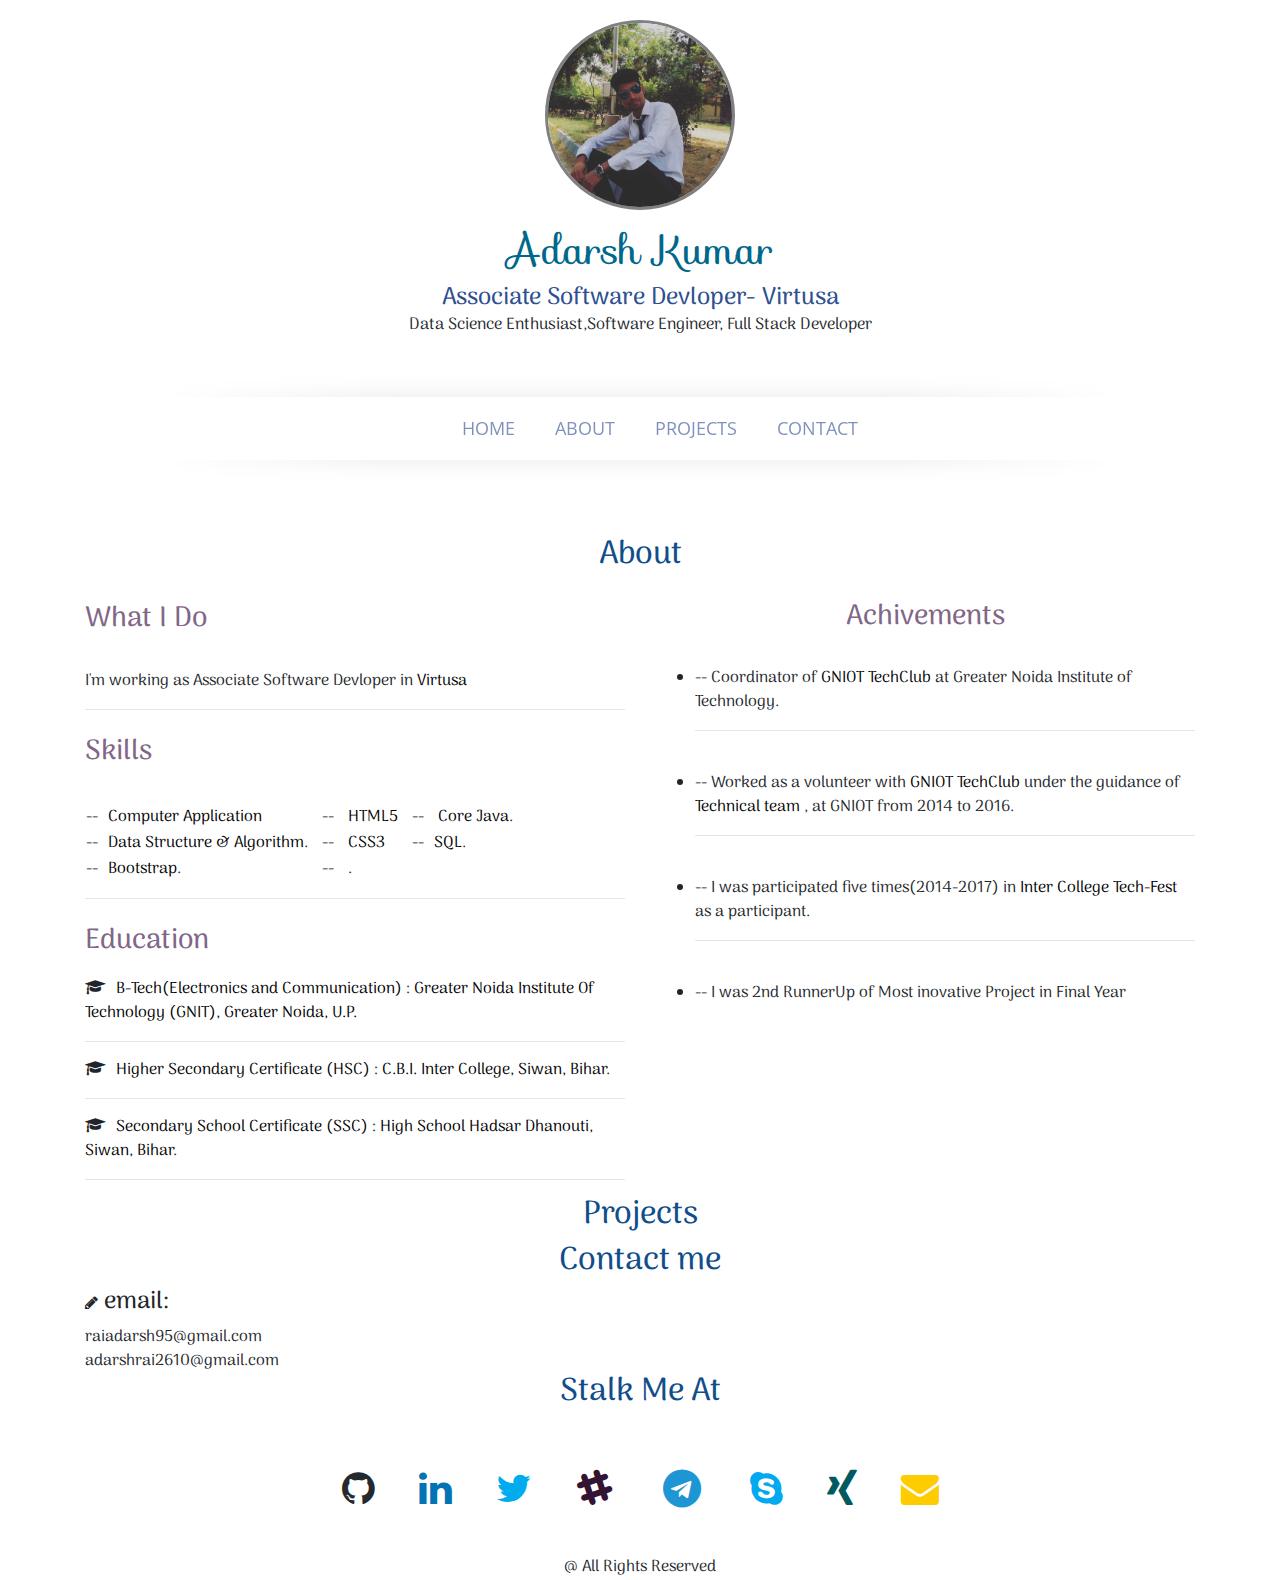
==== index.html @ 40986cfb "first commit" ====
<!doctype html>
<html>
<head>
<meta charset="utf-8">
<meta name="viewport" content="width=device-width, maximum-scale=1">
<meta name="author" content="I'm Associate Software Engineer- Virtusa">
<meta name="description" content="Associate ">
<title>Adarsh Kumar</title>
<link rel="shortcut icon" type="image/x-icon" href="img/favicon.ico">
<link href='https://fonts.googleapis.com/css?family=Sofia' rel='stylesheet'>
<link rel="stylesheet" href="https://stackpath.bootstrapcdn.com/font-awesome/4.7.0/css/font-awesome.min.css">
<link rel="stylesheet" href="https://stackpath.bootstrapcdn.com/bootstrap/4.3.1/css/bootstrap.min.css">
<link href='http://fonts.googleapis.com/css?family=Montserrat:400,700' rel='stylesheet' type='text/css'>
<link href='https://fonts.googleapis.com/css?family=Arima Madurai' rel='stylesheet'>
<link href="css/bootstrap.css" rel="stylesheet" type="text/css">
<link href="index.css" rel="stylesheet" type="text/css">
<link href="css/font-awesome.css" rel="stylesheet" type="text/css">
<link href="css/responsive.css" rel="stylesheet" type="text/css">
<link href="css/animate.css" rel="stylesheet" type="text/css">
<link href="https://fonts.googleapis.com/css?family=Mukta" rel="stylesheet">
<script type="text/javascript" src="js/jquery.1.8.3.min.js"></script>
<script type="text/javascript" src="js/bootstrap.js"></script>
<script type="text/javascript" src="js/jquery-scrolltofixed.js"></script>
<script type="text/javascript" src="js/jquery.easing.1.3.js"></script>
<script type="text/javascript" src="js/jquery.isotope.js"></script>
<script type="text/javascript" src="js/wow.js"></script>
<script type="text/javascript" src="js/classie.js"></script>
<style type="text/css">
	body{
		font-family: Arima Madurai;
	}
</style>
</head>
<body>
<div style="overflow:hidden;">
<header class="header" id="header" ><!--header-start-->
<center>
	<div class="container">
    	<figure class="logo animated fadeInDown delay-07s">
        	<a href="#">
        		<img src="adsh2.jpg" alt="Adarsh Kumar"  style=" height:190px; width:190px; border-radius: 100px; border:solid gray 3px; margin-top:20px;"  />
			</a>	
        </figure>	
        <h1 class="animated fadeInDown delay-07s" style="color: #00688B; font-family: Sofia;">Adarsh Kumar</h1>
        <span class="we-create animated fadeInUp delay-1s h4" style="color:#2E5090; padding: 0; font-family: Arima Madurai;"><font style="font-family:Arial"></font>Associate Software Devloper- Virtusa</br></span>
       <span class="we-create animated fadeInUp delay-1s" style="color:#00000; padding: 0; font-family: Arima Madurai; font-size:16.4px;">
       		Data Science Enthusiast,Software Engineer, Full Stack Developer
   		</span>
       </center>
    </div>
</header><!--header-end-->
</div>

<!--main-nav-start-->
<nav>
  <ul>
    <li>
      <a href="#Home">Home</a>
    </li>
    <li>
      <a href="#About">About</a>
    </li>
    <li>
      <a href="#Projects">Projects</a>
    </li>
    <li>
      <a href="#contact">Contact</a>
    </li>
  </ul>
</nav>
<!--main_nav_end-->
<section class="main-section" id="About">
	<section class="business-talking">
		<div class="container">
		<center>
	        <h2 style="color: #104E8B;">About</h2>
			</center>
	    </div>
	</section>
	<div class="container">
        <div class="row">
    		<div class="col-lg-6 col-sm-6 wow fadeInUp delay-05s ">
		        <div class="w3-card-4" style="padding-top: 10px;">
					<div class="w3-container" style="padding-top: 10px;">
						<h3 style="text-transform:none; color:#816687;">What I Do </h3>
						<p class="fadeInUp delay-1s animated" style="padding-top: 25px;">
				            I'm working as Associate Software Devloper in <font style="color: black;">Virtusa </font>
							<hr>
				        </p>
				    
				        <h3 style="text-transform:none; color:#816687; padding-top: 10px;">Skills </h3>
						<p class="fadeInUp delay-1s animated" style="padding-top: 10px;">
						<table>
							<tr>
								<td>
									-- &ensp;<font style="color: black;">Computer Application</font>
								</td>
								<td>
									&emsp; -- &ensp; <font style="color: black;"> HTML5 </font> 
								</td>
								<td>
									&emsp; -- &ensp;<font style="color: black;"> Core Java</font>.
								</td>
							</tr>
							<tr>
								<td>
									-- &ensp;<font style="color: black;">Data Structure & Algorithm</font>.
								</td>
								<td>
									&emsp; -- &ensp;<font style="color: black;"> CSS3</font>
								</td>
								<td>
									&emsp; -- &ensp;<font style="color: black;">SQL</font>.
								</td>
							</tr>
							<tr>
								<td>
									-- &ensp;<font style="color: black;">Bootstrap</font>.
								</td>
			
								<td>
									&emsp; -- &ensp; <font style="color: black;"></font>.
								</td>
							</tr>
						</table>
						<hr>
				        </p>
				    
				        <h3 style="text-transform:none; color:#816687; padding-top: 10px;">Education </h3>
						<p class="fadeInUp delay-1s animated" style="padding-top: 10px;">
				            <i class="fa fa-graduation-cap" aria-hidden="true"></i>  &ensp;<font style="color: black;">B-Tech(Electronics and Communication)</font> : <font style="color: black;">Greater Noida Institute Of Technology (GNIT), Greater Noida, U.P.</font>
				            <hr>
				             <i class="fa fa-graduation-cap" aria-hidden="true"></i> &ensp;<font style="color: black;">Higher Secondary Certificate (HSC)</font> : <font style="color: black;">C.B.I. Inter College, Siwan, Bihar</font>.
				            <hr>
				            <i class="fa fa-graduation-cap" aria-hidden="true"></i> &ensp;<font style="color: black;">Secondary School Certificate (SSC)</font> : <font style="color: black;">High School Hadsar Dhanouti, Siwan, Bihar</font>.
				            <hr>
				        </p>
					</div>
					<footer class="w3-container w3-blue">
						<h5></h5>
					</footer>
				</div>
			</div>
			<div class="col-lg-6 col-sm-6 wow fadeInUp delay-05s">
		        <div class="w3-card-4" style="padding-top: 8px;">
		        	<header class="w3-container w3-blue text-center" style="padding-top: 10px;">
					  <h3 style="text-transform:none; color:#816687;">Achivements</h3>
					</header>
					<div class="w3container">
						<ul class="social-link fadeInUp delay-1s animated">
						<br>
				            <li >-- Coordinator of <font style="color: black;">GNIOT TechClub</font> at Greater Noida Institute of Technology.<hr></li>
     <br>
				            <li > -- Worked as a volunteer with <font style="color: black;">GNIOT TechClub</font> under the guidance of <font style="color: black;">Technical team </font>, at GNIOT from 2014 to 2016. <hr></li>
<br>
				            <li > -- I was participated five times(2014-2017) in <font style="color: black;">Inter College Tech-Fest</font> as a participant. <hr></li>
				            <br>
							<li > -- I was 2nd RunnerUp of Most inovative Project in Final Year</li>
				        </ul>
					</div>
					<footer class="w3-container w3-blue">
						<h5></h5>
					</footer>
				</div>
			</div>
		</div>
    </div>
</section><!--main-section team-end-->



<section class="main-section" id="Projects"><!--main-section-start-->
	<section class="business-talking">
		<div class="container">
		<center>
	        <h2 style="color: #104E8B;">Projects</h2>
			</center>
	    </div>
	</section>	
</section><!--main-section-end-->
<section class="main-section paddind" id="Exprences"><!--main-section-start-->
	

<section class="business-talking">
	<div class="container">
	<center>
        <h2 style="color: #104E8B;">Contact me</h2>
		</center>
    </div>
</section>
<div class="container">
	<section class="main-section contact" id="contact">
        <div class="row">
        	<div class="col-lg-6 col-sm-7 wow ">
                <h4><i class="fa fa-pencil"  style="font-size:15px;"></i>   email:</h4>
                	<span>raiadarsh95@gmail.com</span>
					<br>
                	<span>adarshrai2610@gmail.com</span>
             
                <!--
            	<div class="contact-info-box hours clearfix">
                	<h3><i class="fa-clock-o"></i>Hours:</h3>
                	<span><strong>Monday - Thursday:</strong> 10am - 6pm<br><strong>Friday:</strong> People work on Fridays now?<br><strong>Saturday - Sunday:</strong> Best not to ask.</span>
                </div>
                -->
            </div>
            
        </div>	
</section>
</div>
<section class="social-section" id="Social">
	<div class="container">
	<center>
        <h2 style="color: #104E8B;">Stalk Me At</h2>
		</center>
    </div>



 <div class="container-fluid " style="background-color: #fff; text-align: center; ">
      <br>
      <div style="text-align: center; ">
        <a href="https://github.com/raiadarsh95/Adarsh_gniot" target="_blank"><i class="fa fa-github " style="font-size:38px; color:#24292E; padding: 20px; "></i></a>
        <a href="#" target="_blank"><i class="fa fa-linkedin " style="font-size:38px; color: #0274B3; padding: 20px; "></i></a>
        <a href="https://twitter.com/home?lang=en" target="_blank"><i class="fa fa-twitter " style="font-size:38px; color:#00ACED; padding: 20px; "></i></a>
        <!-- <a href="https://www.quora.com/profile/Saurabh-Kumar-3928" target="_blank"><i class="fa fa-quora " style="font-size:38px; color:#B92B27; padding: 20px; "></i></a> -->
        <a href="https://app.slack.com/client/TDVFGD5MH/DTWGWLDCZ/user_profile/UU6LLMA6L" target="_blank"><i class="fa fa-slack " style="font-size:38px; color:#331433; padding: 22px; "></i></a>
        <a href="#" target="_blank"><i class="fa fa-telegram " style="font-size:38px; color:#1F96D4; padding: 25px; "></i></a>
        <a href="#" target="_blank"><i class="fa fa-skype " style="font-size:38px; color:#00A9F0; padding:20px; "></i></a>
        <a href="#" target="_blank"><i class="fa fa-xing "
            style="font-size:38px; color:#005A5F; padding: 20px; "></i></a>
        <a href="mailto: raiadarsh95gmail.com" target="_blank"><i class="fa fa-envelope " style="font-size:38px; color:#FFCC00; padding:20px; "></i></a>

      </div>
    </div>


</section>
<div class="container-fluid" style="text-align: center;">
      <p style="margin-top: 23px; margin-bottom: 23px; ">@ All Rights Reserved</p>
    </div>

<script type="text/javascript">
    $(document).ready(function(e) {
        $('#test').scrollToFixed();
        $('.res-nav_click').click(function(){
            $('.main-nav').slideToggle();
            return false    
            
        });
        
    });
</script>

  <script>
    wow = new WOW(
      {
        animateClass: 'animated',
        offset:       100
      }
    );
    wow.init();
 
  </script>


<script type="text/javascript">
	$(window).load(function(){
		
		$('.main-nav li a').bind('click',function(event){
			var $anchor = $(this);
			
			$('html, body').stop().animate({
				scrollTop: $($anchor.attr('href')).offset().top - 102
			}, 1500,'easeInOutExpo');
			/*
			if you don't want to use the easing effects:
			$('html, body').stop().animate({
				scrollTop: $($anchor.attr('href')).offset().top
			}, 1000);
			*/
			event.preventDefault();
		});
	})
</script>

<script type="text/javascript">

$(window).load(function(){
  
  
  var $container = $('.portfolioContainer'),
      $body = $('body'),
      colW = 375,
      columns = null;

  
  $container.isotope({
    // disable window resizing
    resizable: true,
    masonry: {
      columnWidth: colW
    }
  });
  
  $(window).smartresize(function(){
    // check if columns has changed
    var currentColumns = Math.floor( ( $body.width() -30 ) / colW );
    if ( currentColumns !== columns ) {
      // set new column count
      columns = currentColumns;
      // apply width to container manually, then trigger relayout
      $container.width( columns * colW )
        .isotope('reLayout');
    }
    
  }).smartresize(); // trigger resize to set container width
  $('.portfolioFilter a').click(function(){
        $('.portfolioFilter .current').removeClass('current');
        $(this).addClass('current');
 
        var selector = $(this).attr('data-filter');
        $container.isotope({
			
            filter: selector,
         });
         return false;
    });
  
});

</script>
</body>
</html>
---- index.css ----
@import url(https://fonts.googleapis.com/css?family=Open+Sans);

html {
  height:100%;
  background-image: linear-gradient(to right top);
}

nav {
  max-width: 960px;
  mask-image: linear-gradient(90deg, rgba(255, 255, 255, 0) 0%, #ffffff 25%, #ffffff 75%, rgba(255, 255, 255, 0) 100%);
  margin: 0 auto;
  padding: 60px 0;
}

nav ul {
  text-align: center;
  background: linear-gradient(90deg, rgba(255, 255, 255, 0) 0%, rgba(255, 255, 255, 0.2) 25%, rgba(255, 255, 255, 0.2) 75%, rgba(255, 255, 255, 0) 100%);
  box-shadow: 0 0 25px rgba(0, 0, 0, 0.1), inset 0 0 1px rgba(255, 255, 255, 0.6);
}

nav ul li {
  display: inline-block;
}

nav ul li a {
  padding: 18px;
  font-family: "Open Sans";
  text-transform:uppercase;
  color: rgba(0, 35, 122, 0.5);
  font-size: 18px;
  text-decoration: none;
  display: block;
}

nav ul li a:hover {
  box-shadow: 0 0 10px rgba(0, 0, 0, 0.1), inset 0 0 1px rgba(255, 255, 255, 0.6);
  background: rgba(255, 255, 255, 0.1);
  color: rgba(0, 35, 122, 0.7);
}
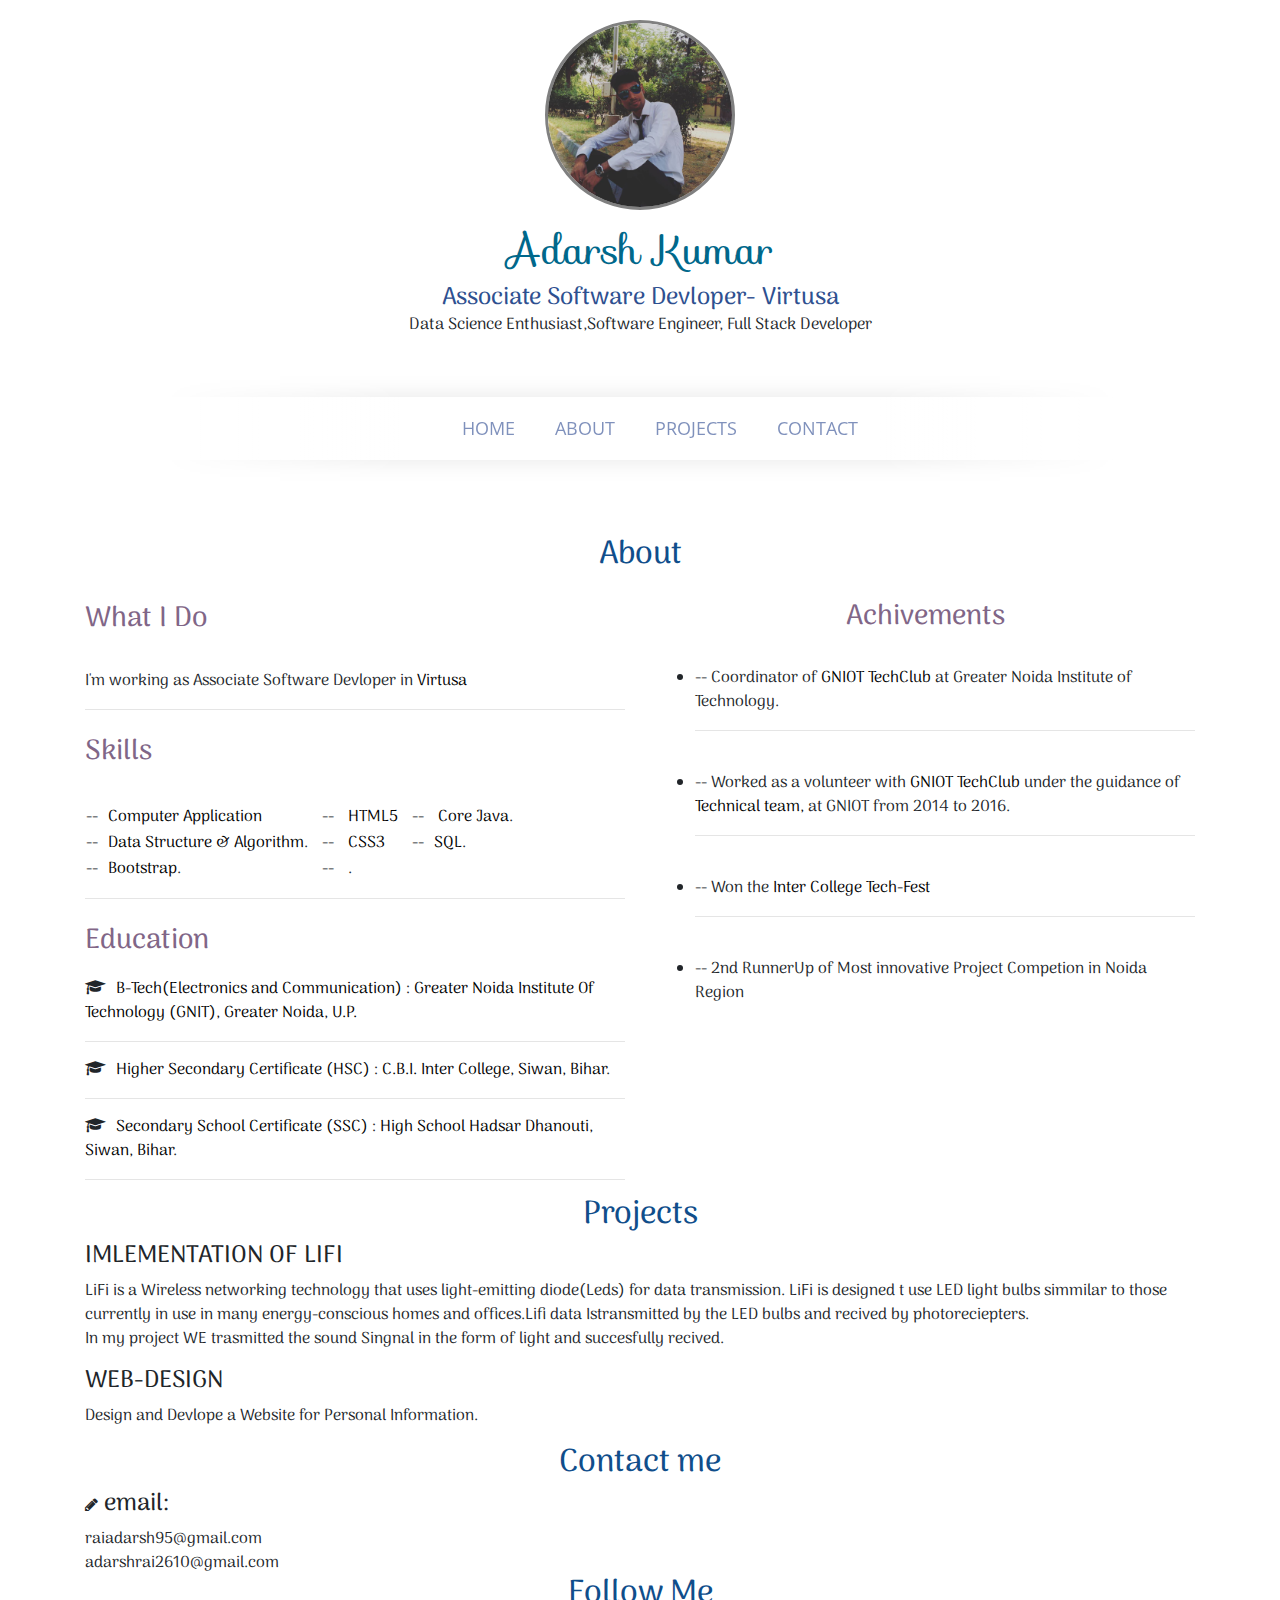
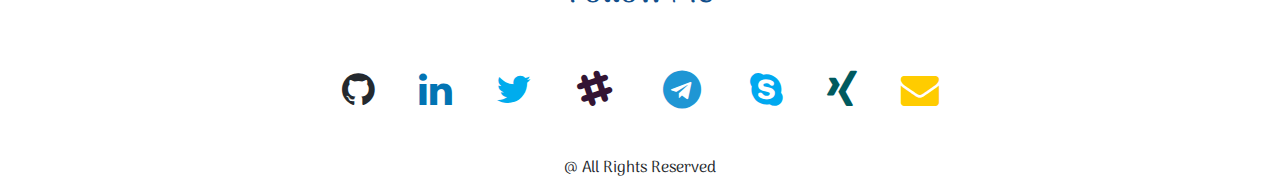
==== commit f4bdcc01: "Add files via upload" ====
--- a/index.html
+++ b/index.html
@@ -1,334 +1,343 @@
-<!doctype html>
-<html>
-<head>
-<meta charset="utf-8">
-<meta name="viewport" content="width=device-width, maximum-scale=1">
-<meta name="author" content="I'm Associate Software Engineer- Virtusa">
-<meta name="description" content="Associate ">
-<title>Adarsh Kumar</title>
-<link rel="shortcut icon" type="image/x-icon" href="img/favicon.ico">
-<link href='https://fonts.googleapis.com/css?family=Sofia' rel='stylesheet'>
-<link rel="stylesheet" href="https://stackpath.bootstrapcdn.com/font-awesome/4.7.0/css/font-awesome.min.css">
-<link rel="stylesheet" href="https://stackpath.bootstrapcdn.com/bootstrap/4.3.1/css/bootstrap.min.css">
-<link href='http://fonts.googleapis.com/css?family=Montserrat:400,700' rel='stylesheet' type='text/css'>
-<link href='https://fonts.googleapis.com/css?family=Arima Madurai' rel='stylesheet'>
-<link href="css/bootstrap.css" rel="stylesheet" type="text/css">
-<link href="index.css" rel="stylesheet" type="text/css">
-<link href="css/font-awesome.css" rel="stylesheet" type="text/css">
-<link href="css/responsive.css" rel="stylesheet" type="text/css">
-<link href="css/animate.css" rel="stylesheet" type="text/css">
-<link href="https://fonts.googleapis.com/css?family=Mukta" rel="stylesheet">
-<script type="text/javascript" src="js/jquery.1.8.3.min.js"></script>
-<script type="text/javascript" src="js/bootstrap.js"></script>
-<script type="text/javascript" src="js/jquery-scrolltofixed.js"></script>
-<script type="text/javascript" src="js/jquery.easing.1.3.js"></script>
-<script type="text/javascript" src="js/jquery.isotope.js"></script>
-<script type="text/javascript" src="js/wow.js"></script>
-<script type="text/javascript" src="js/classie.js"></script>
-<style type="text/css">
-	body{
-		font-family: Arima Madurai;
-	}
-</style>
-</head>
-<body>
-<div style="overflow:hidden;">
-<header class="header" id="header" ><!--header-start-->
-<center>
-	<div class="container">
-    	<figure class="logo animated fadeInDown delay-07s">
-        	<a href="#">
-        		<img src="adsh2.jpg" alt="Adarsh Kumar"  style=" height:190px; width:190px; border-radius: 100px; border:solid gray 3px; margin-top:20px;"  />
-			</a>	
-        </figure>	
-        <h1 class="animated fadeInDown delay-07s" style="color: #00688B; font-family: Sofia;">Adarsh Kumar</h1>
-        <span class="we-create animated fadeInUp delay-1s h4" style="color:#2E5090; padding: 0; font-family: Arima Madurai;"><font style="font-family:Arial"></font>Associate Software Devloper- Virtusa</br></span>
-       <span class="we-create animated fadeInUp delay-1s" style="color:#00000; padding: 0; font-family: Arima Madurai; font-size:16.4px;">
-       		Data Science Enthusiast,Software Engineer, Full Stack Developer
-   		</span>
-       </center>
-    </div>
-</header><!--header-end-->
-</div>
-
-<!--main-nav-start-->
-<nav>
-  <ul>
-    <li>
-      <a href="#Home">Home</a>
-    </li>
-    <li>
-      <a href="#About">About</a>
-    </li>
-    <li>
-      <a href="#Projects">Projects</a>
-    </li>
-    <li>
-      <a href="#contact">Contact</a>
-    </li>
-  </ul>
-</nav>
-<!--main_nav_end-->
-<section class="main-section" id="About">
-	<section class="business-talking">
-		<div class="container">
-		<center>
-	        <h2 style="color: #104E8B;">About</h2>
-			</center>
-	    </div>
-	</section>
-	<div class="container">
-        <div class="row">
-    		<div class="col-lg-6 col-sm-6 wow fadeInUp delay-05s ">
-		        <div class="w3-card-4" style="padding-top: 10px;">
-					<div class="w3-container" style="padding-top: 10px;">
-						<h3 style="text-transform:none; color:#816687;">What I Do </h3>
-						<p class="fadeInUp delay-1s animated" style="padding-top: 25px;">
-				            I'm working as Associate Software Devloper in <font style="color: black;">Virtusa </font>
-							<hr>
-				        </p>
-				    
-				        <h3 style="text-transform:none; color:#816687; padding-top: 10px;">Skills </h3>
-						<p class="fadeInUp delay-1s animated" style="padding-top: 10px;">
-						<table>
-							<tr>
-								<td>
-									-- &ensp;<font style="color: black;">Computer Application</font>
-								</td>
-								<td>
-									&emsp; -- &ensp; <font style="color: black;"> HTML5 </font> 
-								</td>
-								<td>
-									&emsp; -- &ensp;<font style="color: black;"> Core Java</font>.
-								</td>
-							</tr>
-							<tr>
-								<td>
-									-- &ensp;<font style="color: black;">Data Structure & Algorithm</font>.
-								</td>
-								<td>
-									&emsp; -- &ensp;<font style="color: black;"> CSS3</font>
-								</td>
-								<td>
-									&emsp; -- &ensp;<font style="color: black;">SQL</font>.
-								</td>
-							</tr>
-							<tr>
-								<td>
-									-- &ensp;<font style="color: black;">Bootstrap</font>.
-								</td>
-			
-								<td>
-									&emsp; -- &ensp; <font style="color: black;"></font>.
-								</td>
-							</tr>
-						</table>
-						<hr>
-				        </p>
-				    
-				        <h3 style="text-transform:none; color:#816687; padding-top: 10px;">Education </h3>
-						<p class="fadeInUp delay-1s animated" style="padding-top: 10px;">
-				            <i class="fa fa-graduation-cap" aria-hidden="true"></i>  &ensp;<font style="color: black;">B-Tech(Electronics and Communication)</font> : <font style="color: black;">Greater Noida Institute Of Technology (GNIT), Greater Noida, U.P.</font>
-				            <hr>
-				             <i class="fa fa-graduation-cap" aria-hidden="true"></i> &ensp;<font style="color: black;">Higher Secondary Certificate (HSC)</font> : <font style="color: black;">C.B.I. Inter College, Siwan, Bihar</font>.
-				            <hr>
-				            <i class="fa fa-graduation-cap" aria-hidden="true"></i> &ensp;<font style="color: black;">Secondary School Certificate (SSC)</font> : <font style="color: black;">High School Hadsar Dhanouti, Siwan, Bihar</font>.
-				            <hr>
-				        </p>
-					</div>
-					<footer class="w3-container w3-blue">
-						<h5></h5>
-					</footer>
-				</div>
-			</div>
-			<div class="col-lg-6 col-sm-6 wow fadeInUp delay-05s">
-		        <div class="w3-card-4" style="padding-top: 8px;">
-		        	<header class="w3-container w3-blue text-center" style="padding-top: 10px;">
-					  <h3 style="text-transform:none; color:#816687;">Achivements</h3>
-					</header>
-					<div class="w3container">
-						<ul class="social-link fadeInUp delay-1s animated">
-						<br>
-				            <li >-- Coordinator of <font style="color: black;">GNIOT TechClub</font> at Greater Noida Institute of Technology.<hr></li>
-     <br>
-				            <li > -- Worked as a volunteer with <font style="color: black;">GNIOT TechClub</font> under the guidance of <font style="color: black;">Technical team </font>, at GNIOT from 2014 to 2016. <hr></li>
-<br>
-				            <li > -- I was participated five times(2014-2017) in <font style="color: black;">Inter College Tech-Fest</font> as a participant. <hr></li>
-				            <br>
-							<li > -- I was 2nd RunnerUp of Most inovative Project in Final Year</li>
-				        </ul>
-					</div>
-					<footer class="w3-container w3-blue">
-						<h5></h5>
-					</footer>
-				</div>
-			</div>
-		</div>
-    </div>
-</section><!--main-section team-end-->
-
-
-
-<section class="main-section" id="Projects"><!--main-section-start-->
-	<section class="business-talking">
-		<div class="container">
-		<center>
-	        <h2 style="color: #104E8B;">Projects</h2>
-			</center>
-	    </div>
-	</section>	
-</section><!--main-section-end-->
-<section class="main-section paddind" id="Exprences"><!--main-section-start-->
-	
-
-<section class="business-talking">
-	<div class="container">
-	<center>
-        <h2 style="color: #104E8B;">Contact me</h2>
-		</center>
-    </div>
-</section>
-<div class="container">
-	<section class="main-section contact" id="contact">
-        <div class="row">
-        	<div class="col-lg-6 col-sm-7 wow ">
-                <h4><i class="fa fa-pencil"  style="font-size:15px;"></i>   email:</h4>
-                	<span>raiadarsh95@gmail.com</span>
-					<br>
-                	<span>adarshrai2610@gmail.com</span>
-             
-                <!--
-            	<div class="contact-info-box hours clearfix">
-                	<h3><i class="fa-clock-o"></i>Hours:</h3>
-                	<span><strong>Monday - Thursday:</strong> 10am - 6pm<br><strong>Friday:</strong> People work on Fridays now?<br><strong>Saturday - Sunday:</strong> Best not to ask.</span>
-                </div>
-                -->
-            </div>
-            
-        </div>	
-</section>
-</div>
-<section class="social-section" id="Social">
-	<div class="container">
-	<center>
-        <h2 style="color: #104E8B;">Stalk Me At</h2>
-		</center>
-    </div>
-
-
-
- <div class="container-fluid " style="background-color: #fff; text-align: center; ">
-      <br>
-      <div style="text-align: center; ">
-        <a href="https://github.com/raiadarsh95/Adarsh_gniot" target="_blank"><i class="fa fa-github " style="font-size:38px; color:#24292E; padding: 20px; "></i></a>
-        <a href="#" target="_blank"><i class="fa fa-linkedin " style="font-size:38px; color: #0274B3; padding: 20px; "></i></a>
-        <a href="https://twitter.com/home?lang=en" target="_blank"><i class="fa fa-twitter " style="font-size:38px; color:#00ACED; padding: 20px; "></i></a>
-        <!-- <a href="https://www.quora.com/profile/Saurabh-Kumar-3928" target="_blank"><i class="fa fa-quora " style="font-size:38px; color:#B92B27; padding: 20px; "></i></a> -->
-        <a href="https://app.slack.com/client/TDVFGD5MH/DTWGWLDCZ/user_profile/UU6LLMA6L" target="_blank"><i class="fa fa-slack " style="font-size:38px; color:#331433; padding: 22px; "></i></a>
-        <a href="#" target="_blank"><i class="fa fa-telegram " style="font-size:38px; color:#1F96D4; padding: 25px; "></i></a>
-        <a href="#" target="_blank"><i class="fa fa-skype " style="font-size:38px; color:#00A9F0; padding:20px; "></i></a>
-        <a href="#" target="_blank"><i class="fa fa-xing "
-            style="font-size:38px; color:#005A5F; padding: 20px; "></i></a>
-        <a href="mailto: raiadarsh95gmail.com" target="_blank"><i class="fa fa-envelope " style="font-size:38px; color:#FFCC00; padding:20px; "></i></a>
-
-      </div>
-    </div>
-
-
-</section>
-<div class="container-fluid" style="text-align: center;">
-      <p style="margin-top: 23px; margin-bottom: 23px; ">@ All Rights Reserved</p>
-    </div>
-
-<script type="text/javascript">
-    $(document).ready(function(e) {
-        $('#test').scrollToFixed();
-        $('.res-nav_click').click(function(){
-            $('.main-nav').slideToggle();
-            return false    
-            
-        });
-        
-    });
-</script>
-
-  <script>
-    wow = new WOW(
-      {
-        animateClass: 'animated',
-        offset:       100
-      }
-    );
-    wow.init();
- 
-  </script>
-
-
-<script type="text/javascript">
-	$(window).load(function(){
-		
-		$('.main-nav li a').bind('click',function(event){
-			var $anchor = $(this);
-			
-			$('html, body').stop().animate({
-				scrollTop: $($anchor.attr('href')).offset().top - 102
-			}, 1500,'easeInOutExpo');
-			/*
-			if you don't want to use the easing effects:
-			$('html, body').stop().animate({
-				scrollTop: $($anchor.attr('href')).offset().top
-			}, 1000);
-			*/
-			event.preventDefault();
-		});
-	})
-</script>
-
-<script type="text/javascript">
-
-$(window).load(function(){
-  
-  
-  var $container = $('.portfolioContainer'),
-      $body = $('body'),
-      colW = 375,
-      columns = null;
-
-  
-  $container.isotope({
-    // disable window resizing
-    resizable: true,
-    masonry: {
-      columnWidth: colW
-    }
-  });
-  
-  $(window).smartresize(function(){
-    // check if columns has changed
-    var currentColumns = Math.floor( ( $body.width() -30 ) / colW );
-    if ( currentColumns !== columns ) {
-      // set new column count
-      columns = currentColumns;
-      // apply width to container manually, then trigger relayout
-      $container.width( columns * colW )
-        .isotope('reLayout');
-    }
-    
-  }).smartresize(); // trigger resize to set container width
-  $('.portfolioFilter a').click(function(){
-        $('.portfolioFilter .current').removeClass('current');
-        $(this).addClass('current');
- 
-        var selector = $(this).attr('data-filter');
-        $container.isotope({
-			
-            filter: selector,
-         });
-         return false;
-    });
-  
-});
-
-</script>
-</body>
+<!doctype html>
+<html>
+<head>
+<meta charset="utf-8">
+<meta name="viewport" content="width=device-width, maximum-scale=1">
+<meta name="author" content="I'm Associate Software Engineer- Virtusa">
+<meta name="description" content="Associate ">
+<title>Adarsh Kumar</title>
+<link rel="shortcut icon" type="image/x-icon" href="img/favicon.ico">
+<link href='https://fonts.googleapis.com/css?family=Sofia' rel='stylesheet'>
+<link rel="stylesheet" href="https://stackpath.bootstrapcdn.com/font-awesome/4.7.0/css/font-awesome.min.css">
+<link rel="stylesheet" href="https://stackpath.bootstrapcdn.com/bootstrap/4.3.1/css/bootstrap.min.css">
+<link href='http://fonts.googleapis.com/css?family=Montserrat:400,700' rel='stylesheet' type='text/css'>
+<link href='https://fonts.googleapis.com/css?family=Arima Madurai' rel='stylesheet'>
+<link href="css/bootstrap.css" rel="stylesheet" type="text/css">
+<link href="index.css" rel="stylesheet" type="text/css">
+<link href="css/font-awesome.css" rel="stylesheet" type="text/css">
+<link href="css/responsive.css" rel="stylesheet" type="text/css">
+<link href="css/animate.css" rel="stylesheet" type="text/css">
+<link href="https://fonts.googleapis.com/css?family=Mukta" rel="stylesheet">
+<script type="text/javascript" src="js/jquery.1.8.3.min.js"></script>
+<script type="text/javascript" src="js/bootstrap.js"></script>
+<script type="text/javascript" src="js/jquery-scrolltofixed.js"></script>
+<script type="text/javascript" src="js/jquery.easing.1.3.js"></script>
+<script type="text/javascript" src="js/jquery.isotope.js"></script>
+<script type="text/javascript" src="js/wow.js"></script>
+<script type="text/javascript" src="js/classie.js"></script>
+<style type="text/css">
+	body{
+		font-family: Arima Madurai;
+	}
+</style>
+</head>
+<body>
+<div style="overflow:hidden;">
+<header class="header" id="header" ><!--header-start-->
+<center id="Home">
+	<div class="container">
+    	<figure class="logo animated fadeInDown delay-07s">
+        	<a href="#">
+        		<img src="adsh2.jpg" alt="Adarsh Kumar"  style=" height:190px; width:190px; border-radius: 100px; border:solid gray 3px; margin-top:20px;"  />
+			</a>	
+        </figure>	
+        <h1 class="animated fadeInDown delay-07s" style="color: #00688B; font-family: Sofia;">Adarsh Kumar</h1>
+        <span class="we-create animated fadeInUp delay-1s h4" style="color:#2E5090; padding: 0; font-family: Arima Madurai;"><font style="font-family:Arial"></font>Associate Software Devloper- Virtusa</br></span>
+       <span class="we-create animated fadeInUp delay-1s" style="color:#00000; padding: 0; font-family: Arima Madurai; font-size:16.4px;">
+       		Data Science Enthusiast,Software Engineer, Full Stack Developer
+   		</span>
+       </center>
+    </div>
+</header><!--header-end-->
+</div>
+
+<!--main-nav-start-->
+<nav>
+  <ul>
+    <li>
+      <a href="#Home">Home</a>
+    </li>
+    <li>
+      <a href="#About">About</a>
+    </li>
+    <li>
+      <a href="#Projects">Projects</a>
+    </li>
+    <li>
+      <a href="#contact">Contact</a>
+    </li>
+  </ul>
+</nav>
+<!--main_nav_end-->
+<section class="main-section" id="About">
+	<section class="business-talking">
+		<div class="container">
+		<center>
+	        <h2 style="color: #104E8B;">About</h2>
+			</center>
+	    </div>
+	</section>
+	<div class="container">
+        <div class="row">
+    		<div class="col-lg-6 col-sm-6 wow fadeInUp delay-05s ">
+		        <div class="w3-card-4" style="padding-top: 10px;">
+					<div class="w3-container" style="padding-top: 10px;">
+						<h3 style="text-transform:none; color:#816687;">What I Do </h3>
+						<p class="fadeInUp delay-1s animated" style="padding-top: 25px;">
+				            I'm working as Associate Software Devloper in <font style="color: black;">Virtusa </font>
+							<hr>
+				        </p>
+				    
+				        <h3 style="text-transform:none; color:#816687; padding-top: 10px;">Skills </h3>
+						<p class="fadeInUp delay-1s animated" style="padding-top: 10px;">
+						<table>
+							<tr>
+								<td>
+									-- &ensp;<font style="color: black;">Computer Application</font>
+								</td>
+								<td>
+									&emsp; -- &ensp; <font style="color: black;"> HTML5 </font> 
+								</td>
+								<td>
+									&emsp; -- &ensp;<font style="color: black;"> Core Java</font>.
+								</td>
+							</tr>
+							<tr>
+								<td>
+									-- &ensp;<font style="color: black;">Data Structure & Algorithm</font>.
+								</td>
+								<td>
+									&emsp; -- &ensp;<font style="color: black;"> CSS3</font>
+								</td>
+								<td>
+									&emsp; -- &ensp;<font style="color: black;">SQL</font>.
+								</td>
+							</tr>
+							<tr>
+								<td>
+									-- &ensp;<font style="color: black;">Bootstrap</font>.
+								</td>
+			
+								<td>
+									&emsp; -- &ensp; <font style="color: black;"></font>.
+								</td>
+							</tr>
+						</table>
+						<hr>
+				        </p>
+				    
+				        <h3 style="text-transform:none; color:#816687; padding-top: 10px;">Education </h3>
+						<p class="fadeInUp delay-1s animated" style="padding-top: 10px;">
+				            <i class="fa fa-graduation-cap" aria-hidden="true"></i>  &ensp;<font style="color: black;">B-Tech(Electronics and Communication)</font> : <font style="color: black;">Greater Noida Institute Of Technology (GNIT), Greater Noida, U.P.</font>
+				            <hr>
+				             <i class="fa fa-graduation-cap" aria-hidden="true"></i> &ensp;<font style="color: black;">Higher Secondary Certificate (HSC)</font> : <font style="color: black;">C.B.I. Inter College, Siwan, Bihar</font>.
+				            <hr>
+				            <i class="fa fa-graduation-cap" aria-hidden="true"></i> &ensp;<font style="color: black;">Secondary School Certificate (SSC)</font> : <font style="color: black;">High School Hadsar Dhanouti, Siwan, Bihar</font>.
+				            <hr>
+				        </p>
+					</div>
+					<footer class="w3-container w3-blue">
+						<h5></h5>
+					</footer>
+				</div>
+			</div>
+			
+			<div class="col-lg-6 col-sm-6 wow fadeInUp delay-05s">
+		        <div class="w3-card-4" style="padding-top: 8px;">
+		        	<header class="w3-container w3-blue text-center" style="padding-top: 10px;">
+					  <h3 style="text-transform:none; color:#816687;">Achivements</h3>
+					</header>
+					<div class="w3container">
+						<ul class="social-link fadeInUp delay-1s animated">
+						<br>
+				            <li >-- Coordinator of <font style="color: black;">GNIOT TechClub</font> at Greater Noida Institute of Technology.<hr></li>
+     <br>
+				            <li > -- Worked as a volunteer with <font style="color: black;">GNIOT TechClub</font> under the guidance of <font style="color: black;">Technical team, </font> at GNIOT from 2014 to 2016. <hr></li>
+<br>
+				            <li > -- Won the <font style="color: black;">Inter College Tech-Fest</font>  <hr></li>
+				            <br>
+							<li > -- 2nd RunnerUp of Most innovative Project Competion in Noida Region</li>
+				        </ul>
+					</div>
+					<footer class="w3-container w3-blue">
+						<h5></h5>
+					</footer>
+				</div>
+			</div>
+		
+		</div>
+    </div>
+</section><!--main-section team-end-->
+
+
+
+<section class="main-section" id="Projects"><!--main-section-start-->
+	<section class="business-talking">
+		<div class="container">
+		<center>
+	        <h2 style="color: #104E8B;">Projects</h2>
+			</center>
+			<h4>IMLEMENTATION OF LIFI</h4>
+			<p>LiFi is a Wireless networking technology that uses light-emitting diode(Leds) for data transmission. LiFi is designed t use LED light bulbs simmilar to
+			those currently in use in many energy-conscious homes and offices.Lifi data Istransmitted by the LED bulbs and recived by photoreciepters.<br>
+			In my project WE trasmitted the sound Singnal in the form of light and succesfully recived.</p>
+			<h4>WEB-DESIGN</h4>
+			<p> Design and Devlope a Website for Personal Information.</p>
+			 <a href="https://raiadarsh95.github.io/" target="_blank"> </a>
+	    </div>
+	</section>	
+</section><!--main-section-end-->
+<section class="main-section paddind" id="Exprences"><!--main-section-start-->
+	
+
+<section class="business-talking">
+	<div class="container">
+	<center>
+        <h2 style="color: #104E8B;">Contact me</h2>
+		</center>
+    </div>
+</section>
+<div class="container">
+	<section class="main-section contact" id="contact">
+        <div class="row">
+        	<div class="col-lg-6 col-sm-7 wow ">
+                <h4><i class="fa fa-pencil"  style="font-size:15px;"></i>   email:</h4>
+                	<span>raiadarsh95@gmail.com</span>
+					<br>
+                	<span>adarshrai2610@gmail.com</span>
+             
+                <!--
+            	<div class="contact-info-box hours clearfix">
+                	<h3><i class="fa-clock-o"></i>Hours:</h3>
+                	<span><strong>Monday - Thursday:</strong> 10am - 6pm<br><strong>Friday:</strong> People work on Fridays now?<br><strong>Saturday - Sunday:</strong> Best not to ask.</span>
+                </div>
+                -->
+            </div>
+            
+        </div>	
+</section>
+</div>
+<section class="social-section" id="Social">
+	<div class="container">
+	<center>
+        <h2 style="color: #104E8B;">Follow Me</h2>
+		</center>
+    </div>
+
+
+
+ <div class="container-fluid " style="background-color: #fff; text-align: center; ">
+      <br>
+      <div style="text-align: center; ">
+        <a href="https://github.com/raiadarsh95/Adarsh_gniot" target="_blank"><i class="fa fa-github " style="font-size:38px; color:#24292E; padding: 20px; "></i></a>
+        <a href="#" target="_blank"><i class="fa fa-linkedin " style="font-size:38px; color: #0274B3; padding: 20px; "></i></a>
+        <a href="https://twitter.com/home?lang=en" target="_blank"><i class="fa fa-twitter " style="font-size:38px; color:#00ACED; padding: 20px; "></i></a>
+        <!-- <a href="https://www.quora.com/profile/Saurabh-Kumar-3928" target="_blank"><i class="fa fa-quora " style="font-size:38px; color:#B92B27; padding: 20px; "></i></a> -->
+        <a href="https://app.slack.com/client/TDVFGD5MH/DTWGWLDCZ/user_profile/UU6LLMA6L" target="_blank"><i class="fa fa-slack " style="font-size:38px; color:#331433; padding: 22px; "></i></a>
+        <a href="#" target="_blank"><i class="fa fa-telegram " style="font-size:38px; color:#1F96D4; padding: 25px; "></i></a>
+        <a href="#" target="_blank"><i class="fa fa-skype " style="font-size:38px; color:#00A9F0; padding:20px; "></i></a>
+        <a href="#" target="_blank"><i class="fa fa-xing "
+            style="font-size:38px; color:#005A5F; padding: 20px; "></i></a>
+        <a href="mailto: raiadarsh95gmail.com" target="_blank"><i class="fa fa-envelope " style="font-size:38px; color:#FFCC00; padding:20px; "></i></a>
+
+      </div>
+    </div>
+
+
+</section>
+<div class="container-fluid" style="text-align: center;">
+      <p style="margin-top: 23px; margin-bottom: 23px; ">@ All Rights Reserved</p>
+    </div>
+
+<script type="text/javascript">
+    $(document).ready(function(e) {
+        $('#test').scrollToFixed();
+        $('.res-nav_click').click(function(){
+            $('.main-nav').slideToggle();
+            return false    
+            
+        });
+        
+    });
+</script>
+
+  <script>
+    wow = new WOW(
+      {
+        animateClass: 'animated',
+        offset:       100
+      }
+    );
+    wow.init();
+ 
+  </script>
+
+
+<script type="text/javascript">
+	$(window).load(function(){
+		
+		$('.main-nav li a').bind('click',function(event){
+			var $anchor = $(this);
+			
+			$('html, body').stop().animate({
+				scrollTop: $($anchor.attr('href')).offset().top - 102
+			}, 1500,'easeInOutExpo');
+			/*
+			if you don't want to use the easing effects:
+			$('html, body').stop().animate({
+				scrollTop: $($anchor.attr('href')).offset().top
+			}, 1000);
+			*/
+			event.preventDefault();
+		});
+	})
+</script>
+
+<script type="text/javascript">
+
+$(window).load(function(){
+  
+  
+  var $container = $('.portfolioContainer'),
+      $body = $('body'),
+      colW = 375,
+      columns = null;
+
+  
+  $container.isotope({
+    // disable window resizing
+    resizable: true,
+    masonry: {
+      columnWidth: colW
+    }
+  });
+  
+  $(window).smartresize(function(){
+    // check if columns has changed
+    var currentColumns = Math.floor( ( $body.width() -30 ) / colW );
+    if ( currentColumns !== columns ) {
+      // set new column count
+      columns = currentColumns;
+      // apply width to container manually, then trigger relayout
+      $container.width( columns * colW )
+        .isotope('reLayout');
+    }
+    
+  }).smartresize(); // trigger resize to set container width
+  $('.portfolioFilter a').click(function(){
+        $('.portfolioFilter .current').removeClass('current');
+        $(this).addClass('current');
+ 
+        var selector = $(this).attr('data-filter');
+        $container.isotope({
+			
+            filter: selector,
+         });
+         return false;
+    });
+  
+});
+
+</script>
+</body>
 </html>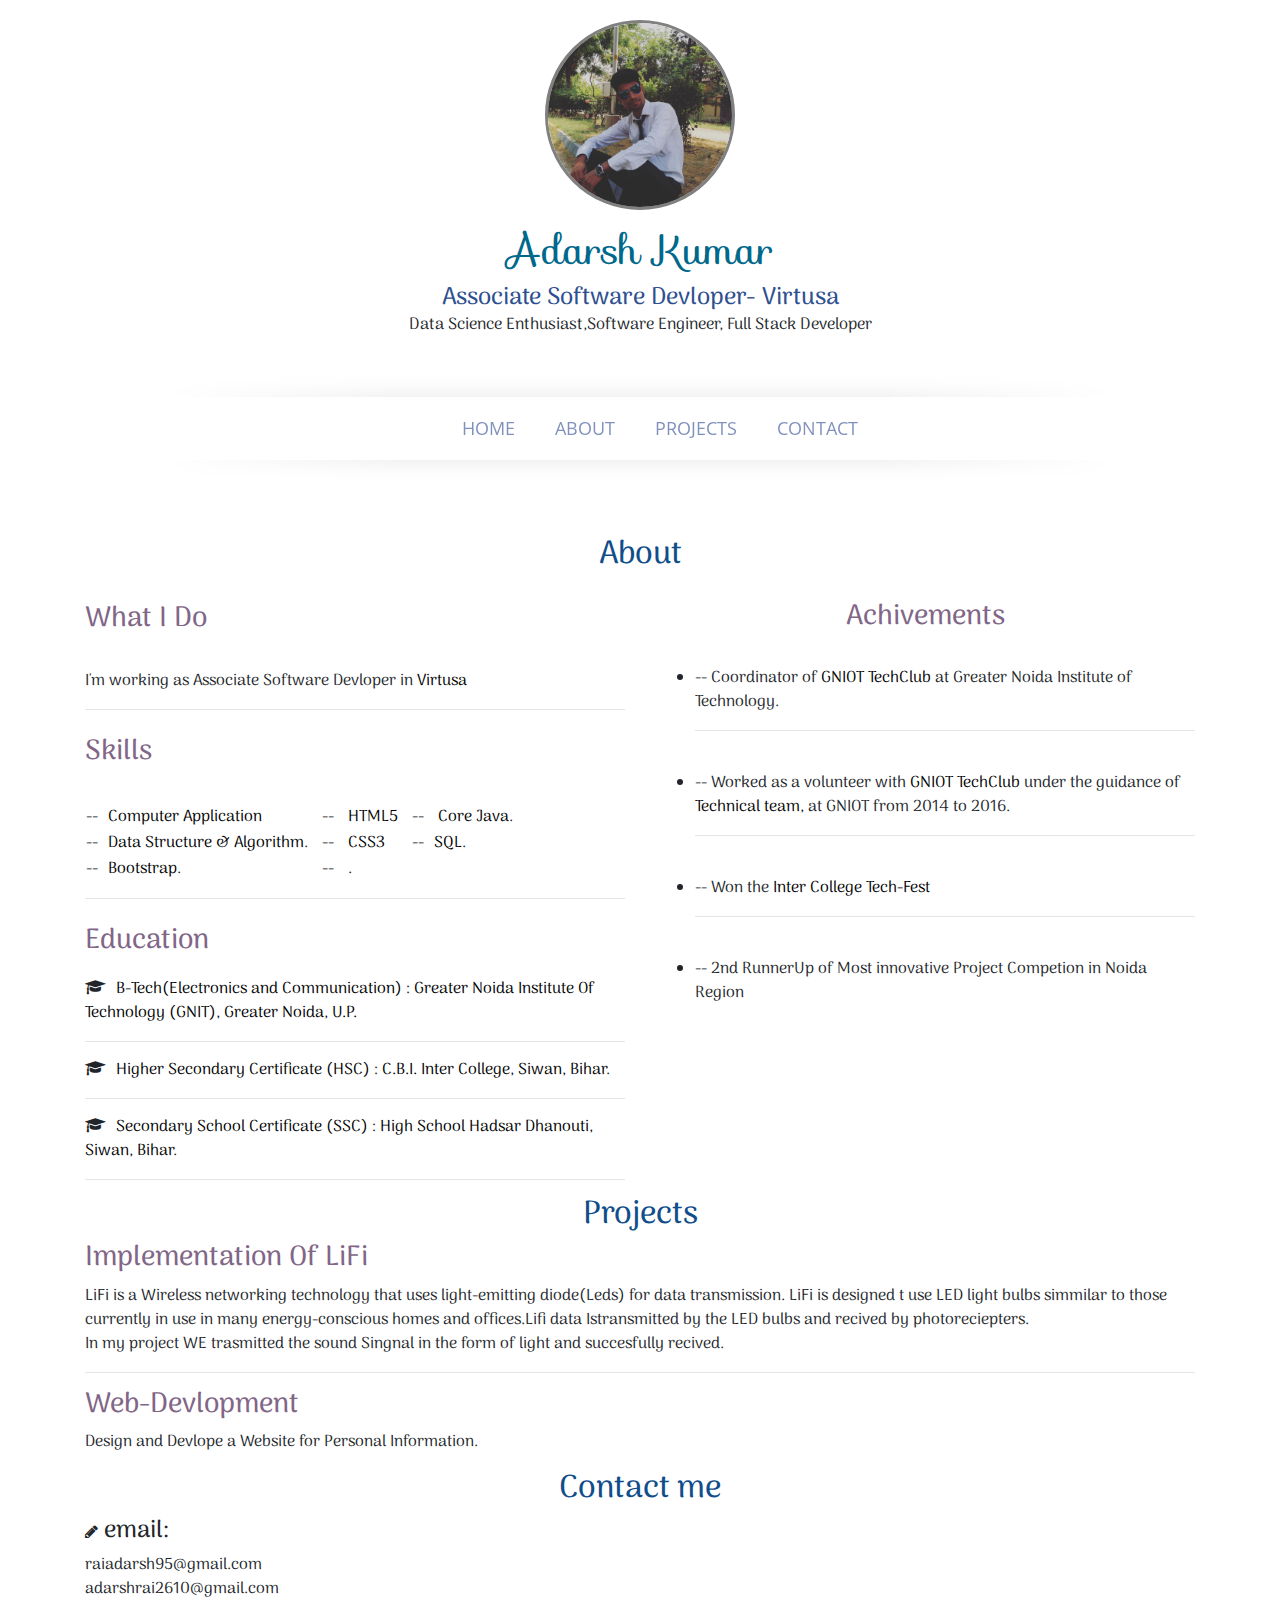
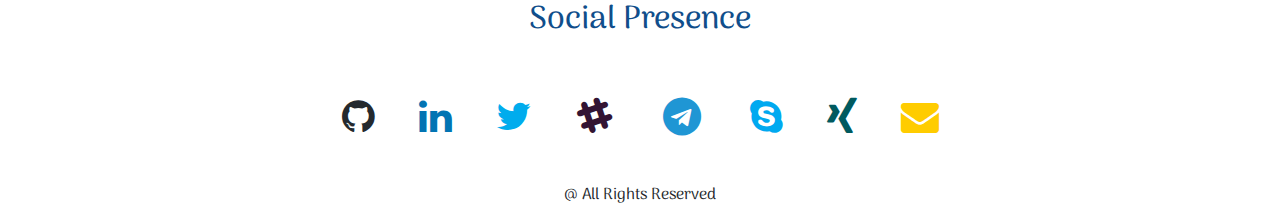
==== commit b7e99ae7: "Add files via upload" ====
--- a/index.html
+++ b/index.html
@@ -177,11 +177,12 @@
 		<center>
 	        <h2 style="color: #104E8B;">Projects</h2>
 			</center>
-			<h4>IMLEMENTATION OF LIFI</h4>
+			<h3 style="text-transform:none; color:#816687;">Implementation Of LiFi</h3>
 			<p>LiFi is a Wireless networking technology that uses light-emitting diode(Leds) for data transmission. LiFi is designed t use LED light bulbs simmilar to
 			those currently in use in many energy-conscious homes and offices.Lifi data Istransmitted by the LED bulbs and recived by photoreciepters.<br>
 			In my project WE trasmitted the sound Singnal in the form of light and succesfully recived.</p>
-			<h4>WEB-DESIGN</h4>
+			<hr>
+			<h3 style="text-transform:none; color:#816687;">Web-Devlopment</h3>
 			<p> Design and Devlope a Website for Personal Information.</p>
 			 <a href="https://raiadarsh95.github.io/" target="_blank"> </a>
 	    </div>
@@ -220,7 +221,7 @@
 <section class="social-section" id="Social">
 	<div class="container">
 	<center>
-        <h2 style="color: #104E8B;">Follow Me</h2>
+        <h2 style="color: #104E8B;">Social Presence</h2>
 		</center>
     </div>
 
